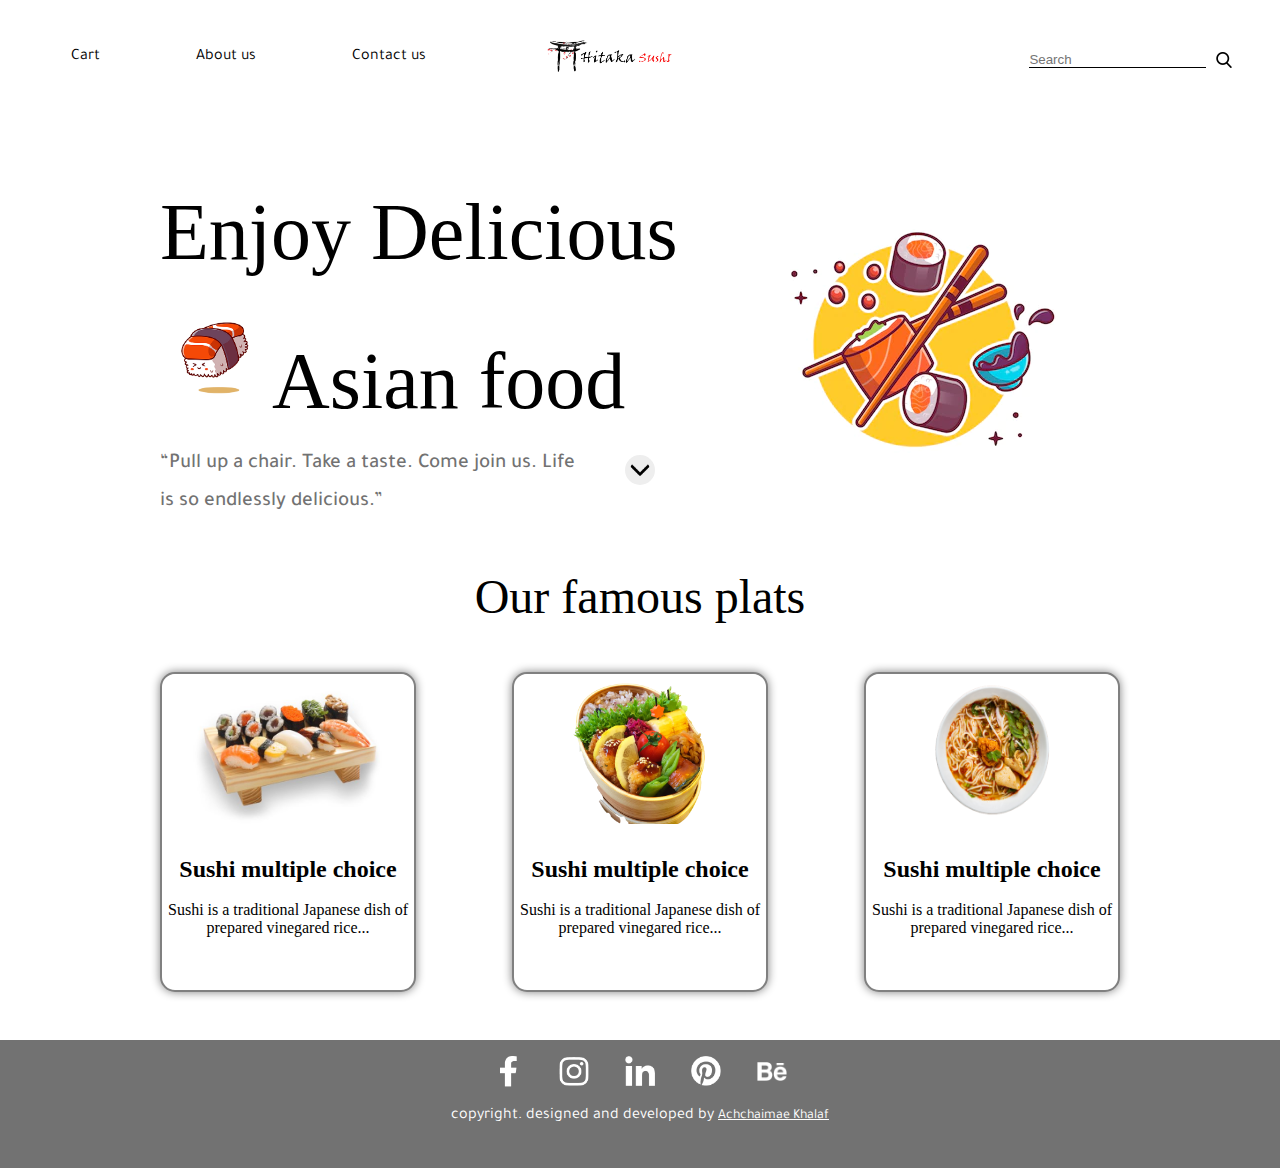
==== index.html @ e6139768 "Html & css" ====
<!DOCTYPE html>
<html lang="en">
<head>
    <meta charset="UTF-8">
    <meta http-equiv="X-UA-Compatible" content="IE=edge">
    <meta name="viewport" content="width=device-width, initial-scale=1.0">
    <meta name="description" content="Iconic, authentic Asian & Japanese fare. Make a reservation to dine in, or order online for delivery, takeout, and catering.">
    <meta name="author" content="Achchaimae Khalaf">
    <!--link css-->
    <link rel="stylesheet" href="assets/css/style.css">
     <!--Endlink css-->
    <title>Hitaki Sushi</title>
    <!--link font style -->
    <link rel="preconnect" href="https://fonts.googleapis.com">
<link rel="preconnect" href="https://fonts.gstatic.com" crossorigin>
<link href="https://fonts.googleapis.com/css2?family=Tajawal:wght@700&display=swap" rel="stylesheet"> 
    <!--End font style linking-->
</head>
<body>
    <main>
    <!--start navbar-->
    <section class="Main-page">
        <nav class="Navbar">

            <!--pages link-->
            <ul>

                <li><a href="pages/cart.html">Cart</a></li>
                <li><a href="pages/AboutUs.html">About us</a></li>
                <li><a href="pages/contactUs.html"> Contact us</a></li>

            </ul>
            <!-- End pages link-->
            <img src="assets/logo/logo.png" alt="Logo" class="logo"/>
        </nav>

        <div class="Search">

            <input type="text" name="search" placeholder="Search">
            <img src="assets/images/icon/Search.png" alt="Search">

        </div> 
        <!-- End navbar -->
    </section>
    <!--home page txt-->
    <section class="home-page-txt">
            <div class="txt">
                <h1>Enjoy  Delicious<br>
                <img class="happy-sushi" src="assets/images/illustation/happysushi.png" alt="happy sushi">Asian food</h1>
                <h3> “Pull up a chair. Take a taste. Come join us. Life<br>is so endlessly delicious.”</h3>
            </div>
            <div>
                <img id="home-img" src="assets/images/illustation/home-img.webp" alt="home image">
            </div><br>
           
            <!--end home page txt-->
            <a href="#scroll"><img class="scroll" src="assets/images/icon/scroll.png" alt="scroll"></a>
         
    </section> 
    <div>
        <h1 class="famous-plats-title" id="scroll">Our famous plats</h1>
        <section class="famous-plats">
                <div class="card">
                <div class="card-image p-1"></div>
                <h2>Sushi multiple choice</h2><br>
                <p>Sushi is a traditional Japanese dish of prepared vinegared rice...</p>
                </div>
                <div class="card">
                    <div class="card-image p-2"></div>
                    <h2>Sushi multiple choice</h2><br>
                    <p>Sushi is a traditional Japanese dish of prepared vinegared rice...</p>
                    
                </div>
                <div class="card">
                    <div class="card-image p-3"></div>
                    <h2>Sushi multiple choice</h2><br>
                    <p>Sushi is a traditional Japanese dish of prepared vinegared rice...</p>
                </div>
        </section>
    </div>
    <footer>
            <div class="social-media">
                <a href="#" class="footer-logo"><img src="assets/images/icon/fb.png" alt="facebook logo"></a>
                <a href="#"class="footer-logo"><img src="assets/images/icon/ig.png" alt="instagram logo"></a>
                <a href="#"class="footer-logo"><img src="assets/images/icon/in.png" alt="linkedin logo"></a>
                <a href="#"class="footer-logo"><img src="assets/images/icon/pinterest.png" alt="pinterst logo"></a>
                <a href="#"class="footer-logo"><img src="assets/images/icon/be.png" alt="behance logo"></a>
            
            </div> 
                <p class="copyright">
                    copyright. designed and developed by <a href="https://github.com/Achchaimae">Achchaimae Khalaf</a>
                </p>
    </footer>
</main>
   
</body>
</html>
---- assets/css/style.css ----
/* Some general styling */ 

body 
{
    box-sizing: border-box;

}
*
{
    box-sizing: border-box;
    margin: 0;
    padding: 0;
    scroll-behavior:smooth;
}

/* Styling home page */ 

.Main-page
{
    display: flex;
    justify-content: space-between;
    align-items: center;
}
nav 
{
    width: 55vw;
}

.Main-page > nav
{
    display: flex;
    justify-content: space-around;

}

.Navbar > .logo 
{
    width: 10rem;

    
}

.Navbar > ul 
{   
    font-family: 'Tajawal';
    color: #000000;
    font-style: normal;
    list-style: none;
    display: flex;
}
.Navbar > ul > li 
{
    margin: 3rem;
}
.Navbar > ul > li> a{
color: #000000;
text-decoration: none;
}
.Search {
    display: flex;
    margin-right: 3rem;
    gap: 0.6rem;
    display: flex;
    align-items: center;
}
.Search img{

    width: 1rem;
        
  }
.Search input{
    border: none;
    border-bottom: 0.1rem solid ;
    outline: none;
    
    }
.home-page-txt{
    list-style: none;
    display: flex;
    justify-content: space-between;
    align-items: center;
    margin: 3rem;
    position: relative;
}
.home-page-txt .txt{
    margin-left: 7rem;
}
.home-page-txt h1{
font-family: 'Playfair Display';
font-weight: 400;
font-size: 5rem;
line-height: 128px;
color: #000000;
}
.home-page-txt h3{

font-family: 'Tajawal';
font-weight: 500;
font-size: 1.3rem;
line-height: 38px;
font-style:light;
color: #727272;
}
.happy-sushi{
    width: 7rem;
}
.home-img{

    width: 12rem;
}
.scroll{
    width: 1rem;
    position: absolute;
    left: 50%;
    bottom: 10%;
    background-color: #eee;
    border-radius: 50%;
    width: 30px;
    padding: 5px;
    transform: translateX(-50%);
}
.famous-plats
{
    display: flex;
    justify-content: space-between;
    position: relative;
    margin: 3rem 10rem;
}
.famous-plats-title{
text-align: center;
font-family: 'Playfair Display';
font-weight: 400;
font-size: 3rem;
color: #000000;
}

.card
{   text-align: center;
    border:2px solid grey ;
    background: #fff;
    width:16rem;
    height: 20rem;
    border-radius: 15px ;
    box-shadow: 0px 0px 10px gray;
   
}

.card-image{
    margin-bottom: 2rem;
    background-color:white;
    height: 150px;
  
 
}
.p-1,.p-2,.p-3 {
    border-radius: 15px 15px 0 0 ;
    background-repeat: no-repeat;
    background-size: contain;
    background-position: center;
}
.p-1 {
    background-image: url(../images/plat/plat1.jpg);

}
.p-2 {
    background-image: url(../images/plat/plat2.png);

}
.p-3 {
    background-image: url(../images/plat/plat3.png);
    
}

/*end home style*/
/*about us style start*/
/*need update*/
.about{
    margin: 4rem 0;
}
.image-about{
    position: relative;
    justify-content: center;
    overflow: hidden;
    height: 30rem;
}
.ingredients,.our-chefs,.our-story h1{
    text-align:center;
    font-family: 'Tajawal';
}



.our-story,.ingredients p{
    justify-content:center;
    font-family: 'Viner Hand ITC';
    font-size: 1rem;
    
    color: #000000;
}
.our-chef {
    
    display: flex;
    justify-content: center;
    gap: 5rem;
}
.our-chef div {
    display: flex;
    align-items: center;
    flex-direction: column;
    
  
}
.buy img {
    width: 1rem;
}
.buy{
    display: flex;
    align-items: center;
    flex-wrap: nowrap;
}
.our-chef img{
    width: 20rem;
}
/*end about us style*/
/*start cart style*/
.menu-title{
    display: flex;
    justify-content: center;
    align-items: center;

}
.menu-title img {
    width: 12rem;
}.menu-title h1{
    font-size:3REM;
    position: absolute;
    margin-top: -7rem;
}

/*startv cart styling*/

.container {
        margin-bottom: 3rem;
        gap: 3rem 0;
        display: grid;
        justify-content: space-evenly;
        grid-template-columns: auto auto auto;
}

.container > .plat{
   display: flex;
flex-direction: column;
background-color: #ccc;
border-radius: 10px;
width: 60%;


}

.container .plat .plat_img {
    display: flex;
    flex-direction: column;
    align-items: center;
    margin: 1rem 0;
}

.container .plat .plat_img img {
    width: 80%;
}
.menu{
    text-align: center;
    display: flex;
    flex-direction: column;
    justify-content: center;
}

.plats {
    text-align: center ;
    margin-bottom: 3rem;
    width:40rem;
    justify-content: center;
    height: 2rem;
}

.buy{
    display: flex;
    justify-content: space-around;
    padding: .5rem 0;
}
.cart-body{
    display: flex;
    justify-content: center;
}
.receipt{
    margin-bottom: 3rem;
    background-color: white;
    box-shadow: 0px 0px 5px gray;
    border-radius: 15px;
    gap: 1rem 0;
    display: flex;
    flex-direction: column;
    width: 31%;
    justify-content: space-around;
    align-items: center;
}
.receipt h1{
    text-align: center;
}
.receipt input{
  
    background-color: #FFCC29;
    border-radius: 5px;
    height: 2rem;
    width: 6vw;
}


/*end styling cart*/
/*start contact us */

.contact-cont h1 {
    text-align: center;
    margin: 1rem 0 0;
    font-size: 3rem;
    color:#FFCC29 ;
}
.contact-cont .container {
    width: 80%;
    grid-template-columns: 1fr 1fr;
    justify-content: center;
    align-items: center;
}
.contact input{
   text-align: center;
    font-size: larger;
    border: none;
    border-bottom-color: currentcolor;
    border-bottom-style: none;
    border-bottom-width: medium;
    border-bottom: 0.1rem solid;
    display: flex;
    flex-direction: column;
    width: 20rem;
    margin: 2rem;
    padding: 10px 0;
    outline: none;
    }
  .contact-sushi img{
    width: 30rem;
  }
/*end start contact us*/







/*footer style*/
.footer {
    position: flex;
    background: #727272;
    display: flex;
    align-items: center;
    height: 154px;
}
footer{ 
    text-align: center;
    justify-content: center;
    position: flex;
    width:100%;
    background: #727272;
    height: 10vw;


}
.social-media{
    justify-content:center;
    color: #fff;
    display: flex;
    align-items: center;
    padding: 1rem 0;
    gap: 1rem;
}
footer p {font-family: 'Tajawal';
    justify-content: center;
    color: #fff;
    font-size: 1rem;
    font-weight: 400;
}

.footer-logo {
    width: 50px;
}

.footer-logo img {
    width: 30px;
}
.footer-logo:first-child img {
    width: 17px;
}

footer p a{
    color: #fff;
    font-size: 14px;
    font-weight: 400;
}
/*end footer style*/
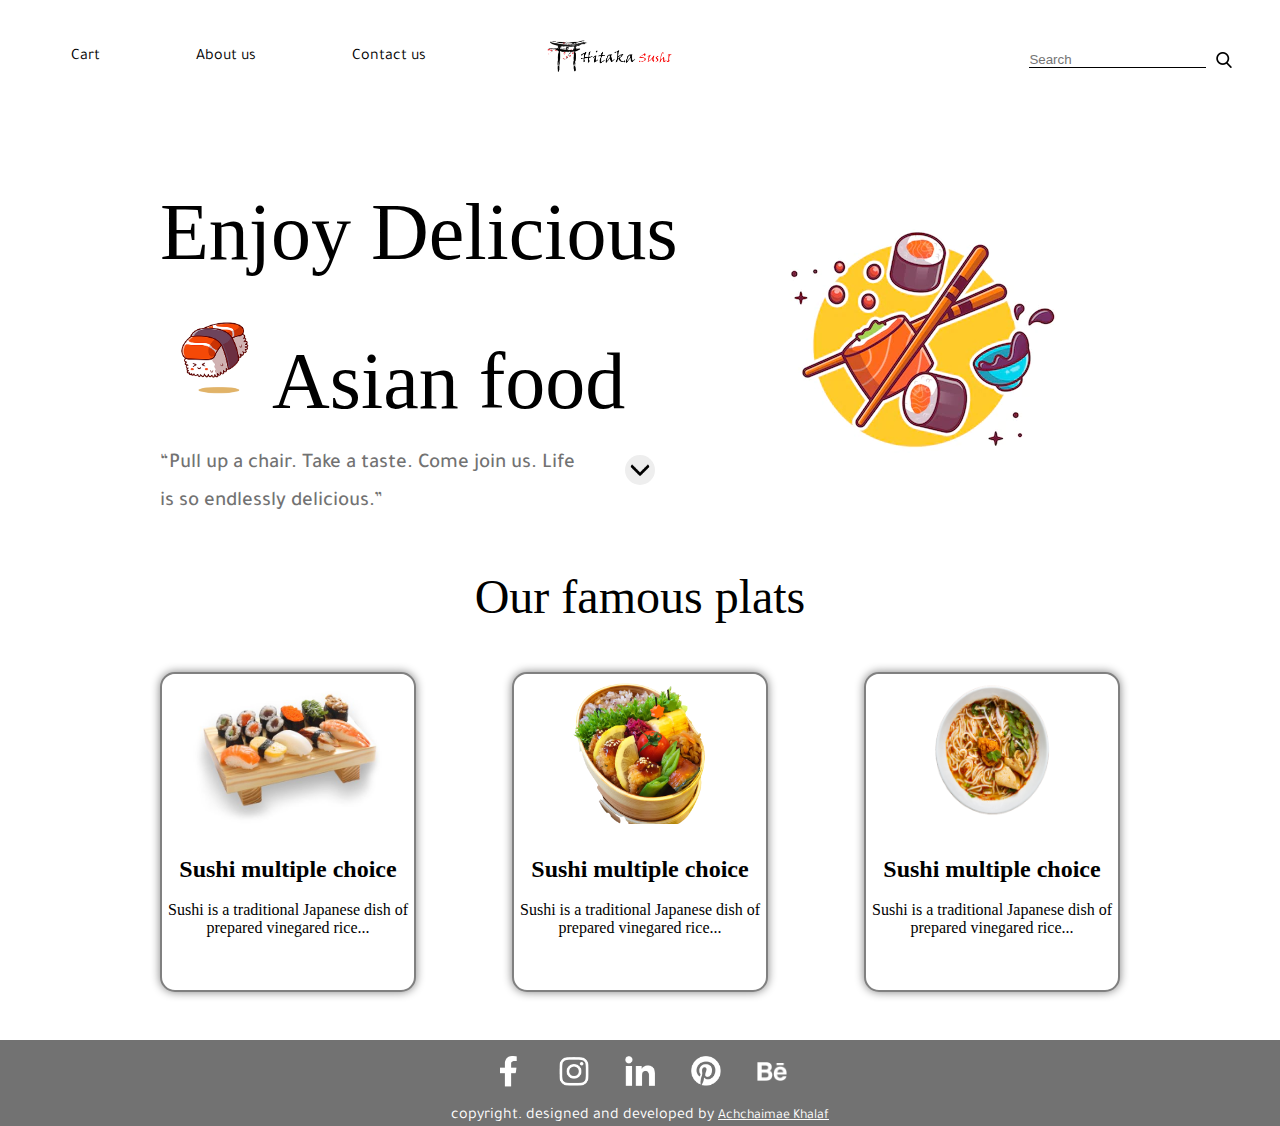
==== commit 0f5b610b: "responsive website" ====
--- a/index.html
+++ b/index.html
@@ -41,6 +41,11 @@
 
         </div> 
         <!-- End navbar -->
+       <!--dropdown icon-->
+       <div class="dropdown">
+        <img src="assets/images/icon/menu.png" alt="dropdown">
+         </div>
+    <!-- end dropdown icon-->
     </section>
     <!--home page txt-->
     <section class="home-page-txt">
--- a/assets/css/style.css
+++ b/assets/css/style.css
@@ -60,7 +60,6 @@
     display: flex;
     margin-right: 3rem;
     gap: 0.6rem;
-    display: flex;
     align-items: center;
 }
 .Search img{
@@ -74,6 +73,9 @@
     outline: none;
     
     }
+.dropdown{
+    display:none;
+}
 .home-page-txt{
     list-style: none;
     display: flex;
@@ -218,8 +220,12 @@
     align-items: center;
     flex-wrap: nowrap;
 }
+.our-chef{
+    flex-wrap: wrap;
+}
 .our-chef img{
     width: 20rem;
+    flex-wrap: wrap;
 }
 /*end about us style*/
 /*start cart style*/
@@ -370,7 +376,8 @@
     position: flex;
     width:100%;
     background: #727272;
-    height: 10vw;
+    height: fit-content;
+
 
 
 }
@@ -406,3 +413,122 @@
     font-weight: 400;
 }
 /*end footer style*/
+
+
+/*responsive*/
+@media (max-width :890px) {
+    /*home responsive st*/
+    .Navbar > ul{
+        display: none;
+    }
+    .dropdown {
+        display: block;
+
+    }
+    .home-page-txt{
+        display: flex;
+        flex-direction: column;
+        margin: 1rem;
+        position: relative;
+    }
+    .home-page-txt .txt{
+        margin-left: 3rem;
+    }
+    .home-page-txt h1{
+    font-family: 'Playfair Display';
+
+    font-size: 2rem;
+    line-height: 50px;
+    color: #000000;
+    }
+    .home-page-txt h3{
+    
+    font-family: 'Tajawal';
+    font-size: 1.3rem;
+    line-height: 38px;
+    font-style:light;
+    color: #727272;
+    }
+    #home-img{
+        width: 14rem;
+    }
+    .happy-sushi{
+        width: 4rem;
+    }
+    .Search{
+        order: 3;
+
+    }
+    .Search input{
+        display: none;
+    }
+    .dropdown{
+        order: 1;
+    }
+    .Navbar{
+        order: 2;
+    }
+    .scroll{
+        display: none;
+    }
+    .famous-plats{
+        display: flex;
+        flex-direction:column;
+        overflow: none;
+        width: 16rem;
+        justify-content: space-evenly;
+        margin: auto;
+        padding-top: 2rem;
+    }
+    .card{
+        margin-bottom: 1.4rem;
+    }
+    .cart-body {
+        display: flex;
+        flex-direction: column;
+        align-items: center;
+    }
+    .cart-body .container {
+        grid-template-columns: auto;
+        display: flex;
+        flex-direction: column;
+        align-items: center;
+        width: 100%;
+    }
+    .choice select {
+        width: 100%;
+    }
+    .receipt input{
+        width: 5rem;
+    }
+    .receipt{
+        height: 20rem;
+        width: 60%;
+    }
+    /*About-us start styling*/
+    .our-chef{
+        display: flex;
+        flex-direction: column;
+    }
+    .image-about img{
+        width: 100%;
+        
+    }
+    .image-about{
+        height: fit-content;
+    }
+    /*About-us end styling*/
+   
+   .container{
+    display: flex;
+    flex-direction:column;
+   }
+}
+/*2 eme responsive*/
+@media (max-width :px){
+    /*Home page*/
+    /*end home*/
+
+
+}
+/**end 2 eme responive/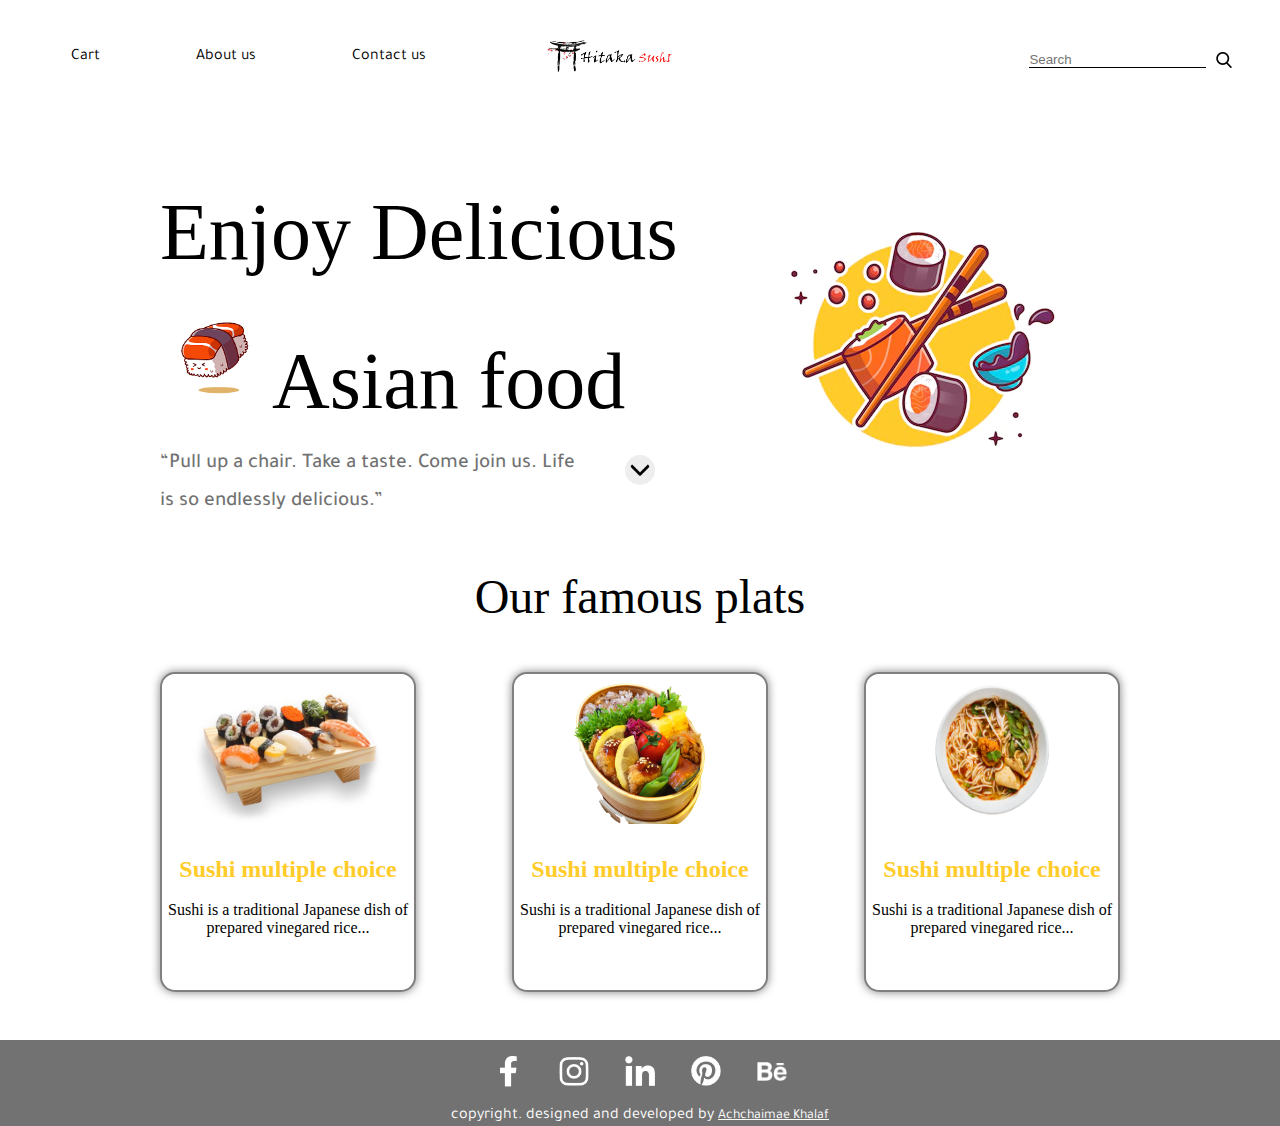
==== commit bd190aca: "some little update" ====
--- a/index.html
+++ b/index.html
@@ -23,7 +23,7 @@
         <nav class="Navbar">
 
             <!--pages link-->
-            <ul>
+            <ul class="show">
 
                 <li><a href="pages/cart.html">Cart</a></li>
                 <li><a href="pages/AboutUs.html">About us</a></li>
@@ -44,7 +44,7 @@
        <!--dropdown icon-->
        <div class="dropdown">
         <img src="assets/images/icon/menu.png" alt="dropdown">
-         </div>
+       </div>
     <!-- end dropdown icon-->
     </section>
     <!--home page txt-->
@@ -65,18 +65,18 @@
     <div>
         <h1 class="famous-plats-title" id="scroll">Our famous plats</h1>
         <section class="famous-plats">
-                <div class="card">
+                <div class="card" onclick="location.href ='../pages/cart.html'">
                 <div class="card-image p-1"></div>
                 <h2>Sushi multiple choice</h2><br>
                 <p>Sushi is a traditional Japanese dish of prepared vinegared rice...</p>
                 </div>
-                <div class="card">
+                <div class="card"onclick="location.href ='../pages/cart.html'">
                     <div class="card-image p-2"></div>
                     <h2>Sushi multiple choice</h2><br>
                     <p>Sushi is a traditional Japanese dish of prepared vinegared rice...</p>
                     
                 </div>
-                <div class="card">
+                <div class="card" onclick="location.href ='../pages/cart.html'">
                     <div class="card-image p-3"></div>
                     <h2>Sushi multiple choice</h2><br>
                     <p>Sushi is a traditional Japanese dish of prepared vinegared rice...</p>
@@ -97,6 +97,9 @@
                 </p>
     </footer>
 </main>
-   
+<!--start scipt dropdown menu-->
+
+<script src="./assets/js/script.js"></script>
+<!--end script dropdown menu-->
 </body>
 </html>--- a/assets/css/style.css
+++ b/assets/css/style.css
@@ -172,7 +172,9 @@
     background-image: url(../images/plat/plat3.png);
     
 }
-
+.card h2{
+    color: #FFCC29;
+}
 /*end home style*/
 /*about us style start*/
 /*need update*/
@@ -256,11 +258,18 @@
 .container > .plat{
    display: flex;
 flex-direction: column;
-background-color: #ccc;
+background-color: #fff;
 border-radius: 10px;
 width: 60%;
-
-
+ height:16rem; 
+box-shadow: -4px -4px 4px rgba(0, 0, 0, 0.25), 4px 4px 4px rgba(0, 0, 0, 0.25);
+justify-content: space-around;
+}
+.ramen-plats{
+    display: none;
+}
+.ubento-plats{
+    display: none;
 }
 
 .container .plat .plat_img {
@@ -305,7 +314,8 @@
     gap: 1rem 0;
     display: flex;
     flex-direction: column;
-    width: 31%;
+    width: 20rem;
+    height: fit-content;
     justify-content: space-around;
     align-items: center;
 }
@@ -316,11 +326,109 @@
   
     background-color: #FFCC29;
     border-radius: 5px;
-    height: 2rem;
-    width: 6vw;
-}
-
-
+    /* height: 2rem; */
+    /* width: 6vw; */
+}
+.quantite{
+    width: 2rem;
+    background-color: #FFCC29;
+    border-radius: 5px;
+    border: none;
+}
+.add-quantite,.delete-quantite{
+    border: none;
+    border-radius: 100%;
+    text-align: center;
+    width: 1rem;
+}
+
+.item-buy{
+margin: 2rem;
+    border :1px black solid;
+    border-radius: 12px;
+    box-shadow: 2px  2px 2px#FFCC29;
+    
+    width: 20rem;
+    height: 6rem;
+  display: flex;
+  flex-direction: row;
+  justify-content:space-between;
+  align-items: center;
+}
+.your-shop img{
+    height: 5rem;
+}
+
+.receipt-box{
+    border: #000000 1px;
+     display: grid;
+    grid-template-columns:1fr 2fr 1fr; 
+    /* display: flex; */
+    align-items: center;
+    gap: 1rem;
+    margin-top:1rem ;
+        padding: 5px;
+}
+
+.receipt-img{
+    width: 70px;
+    height: 70px;
+    object-fit: contain;
+    padding: 10px;
+}
+.detail-box{
+    justify-content: space-between;
+    display: flex;
+    row-gap: 1rem;
+}
+.plat-title{
+    font-size: 1.5rem;
+}
+.plat-price{
+     font-weight: 500;
+}
+.cart-quantity{
+    border: 1px solid var(--text-color);
+    outline-color:var(--main-color);
+    width: 2.4rem;
+    text-align: center; 
+     font-size: 1rem; 
+}
+.plat-remove{
+    font-size:24px ;
+    color: var(--min-color);
+    cursor: pointer;   
+    color: #FFCC29;
+}
+.plat-price{
+    font-weight: 500;
+}
+.total {
+    display: flex;
+    justify-content: flex-end;
+    margin-top: 1.5rem;
+    border-top:1px solid var(--text-color);
+}
+.total-title{
+    font-size: 1rem;
+    font-weight: 600;
+}
+.total-price{
+    margin-left:0.5rem;
+}
+.btn-buy{
+    border-radius: 12px;
+    background-color: #FFCC29;
+    display: flex;
+    margin: 1.5rem auto 1rem auto;
+    padding: 12px 20px;
+    border: none;
+    color: var(--bg-color);
+    font-size: 1rem;
+    font-weight: 500;
+    cursor: pointer;
+
+}
 /*end styling cart*/
 /*start contact us */
 
@@ -417,12 +525,35 @@
 
 /*responsive*/
 @media (max-width :890px) {
+    .show {
+        display: none !important;
+    }
     /*home responsive st*/
-    .Navbar > ul{
-        display: none;
+    .Navbar ul{
+        display: block;
+        position: absolute;
+        background-color:#FFCC29;
+        text-align: center;
+        border-radius: 0 20px 20px 0;
+        padding: 4rem 0 1rem 0;
+        z-index: 100;
+        left:0%;
     }
     .dropdown {
         display: block;
+    }
+   .dropdown img{
+    position: relative;
+    z-index: 1000;
+    background: white;
+    border-radius: 30px;
+    cursor: pointer;
+
+   }
+    .Navbar >ul >li > a{
+     color:white;
+     font-family: 'Tajawal';
+        font-weight: 700;
 
     }
     .home-page-txt{
@@ -483,6 +614,10 @@
     .card{
         margin-bottom: 1.4rem;
     }
+    .card:hover{
+        cursor: pointer;
+        opacity: 1;
+    }
     .cart-body {
         display: flex;
         flex-direction: column;
@@ -505,6 +640,8 @@
         height: 20rem;
         width: 60%;
     }
+
+
     /*About-us start styling*/
     .our-chef{
         display: flex;
@@ -518,17 +655,25 @@
         height: fit-content;
     }
     /*About-us end styling*/
-   
+    .receipt{
+        margin-bottom: 3rem;
+        background-color: white;
+        box-shadow: 0px 0px 5px gray;
+        border-radius: 15px;
+        gap: 1rem 0;
+        display: flex;
+        flex-direction: column;
+        width: 60%;
+        height: fit-content;
+        justify-content: space-around;
+        align-items: center;
+    }
    .container{
     display: flex;
     flex-direction:column;
    }
-}
-/*2 eme responsive*/
-@media (max-width :px){
-    /*Home page*/
-    /*end home*/
-
-
-}
-/**end 2 eme responive/+
+   
+}
+
+
